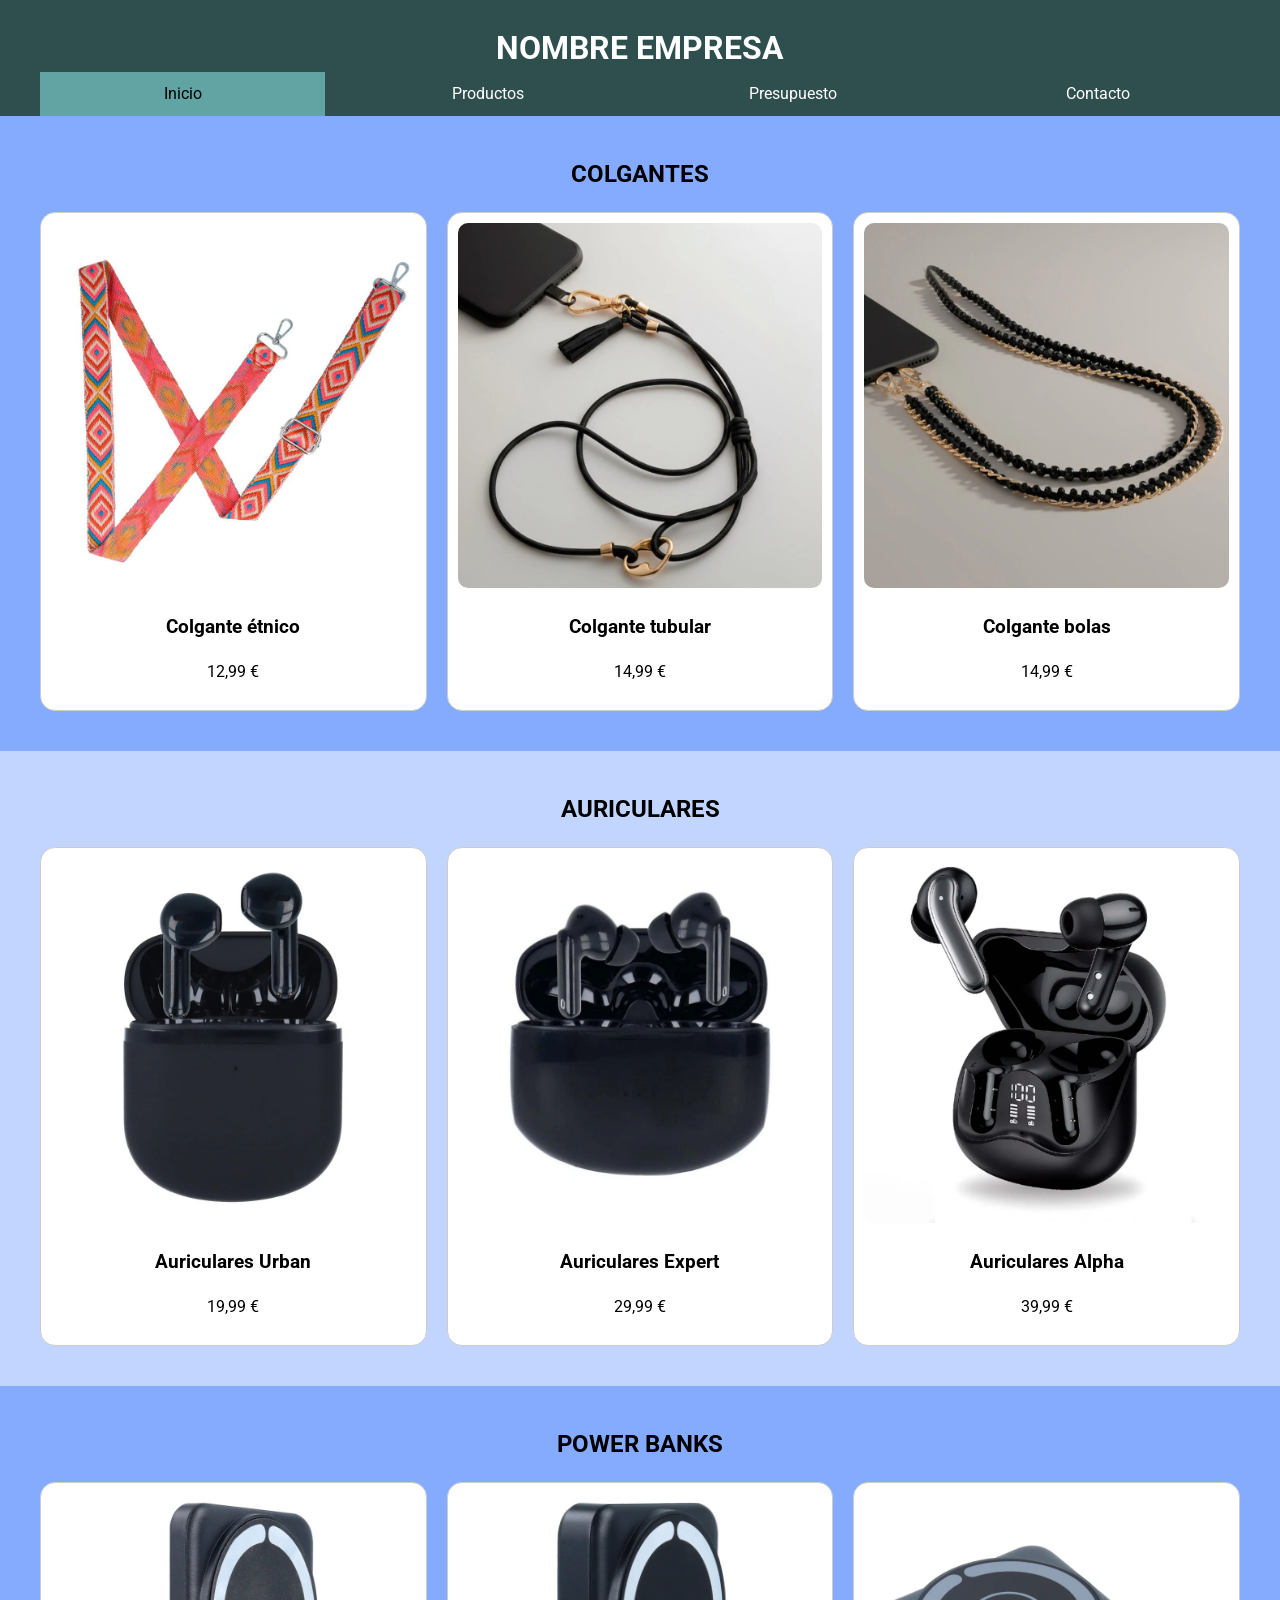
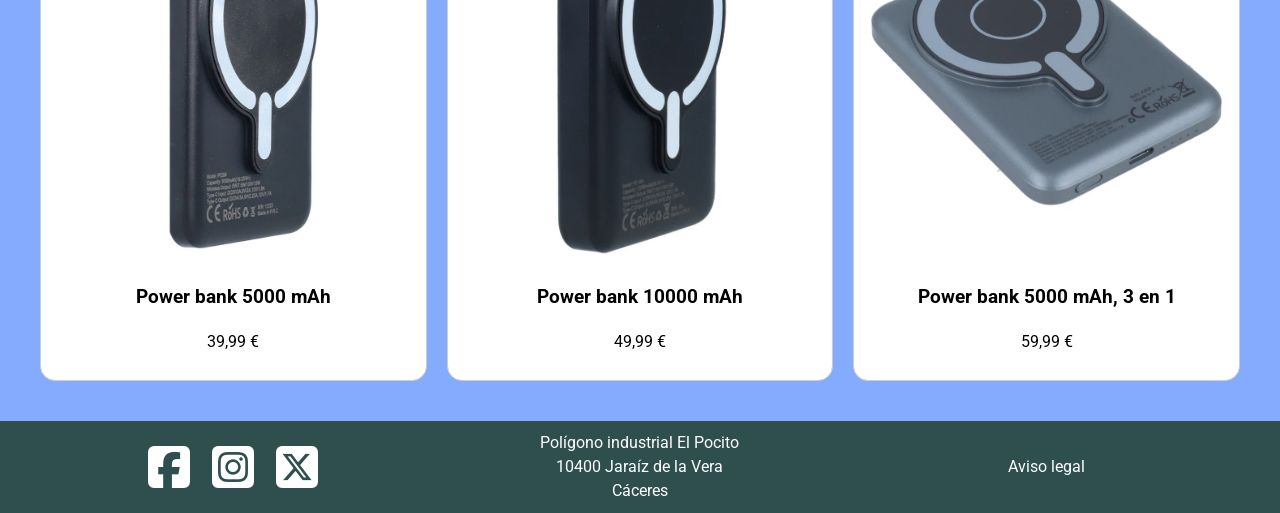
==== index.html @ 1bc25fe2 "subida del trabajo" ====
<!DOCTYPE html>
<html lang="es">
<head>
    <!-- META ETIQUETAS -->
    <meta charset="UTF-8">
    <meta name="viewport" content="width=device-width, initial-scale=1.0">
    <meta name="description" content="Tienda online de accesorios para móviles. Descubre nuestra amplia gama de productos de calidad, desde colgantes hasta auriculares inalámbricos y power banks. Compra ahora y prepárate para tu próximo viaje con nuestros accesorios imprescindibles.">
    <meta name="keywords" content="móviles, accesorios, colgantes, auriculares, power banks, relojes, cargadores, altavoces, tienda online, viaje">
    <!-- TIPOGRAFÍAS -->
    <link rel="preconnect" href="https://fonts.googleapis.com">
    <link rel="preconnect" href="https://fonts.gstatic.com" crossorigin>
    <link href="https://fonts.googleapis.com/css2?family=Roboto:ital,wght@0,100..900;1,100..900&display=swap" rel="stylesheet">
    <!-- ICONOS -->
    <link rel="stylesheet" href="assets/fontawesome/css/fontawesome.css">
    <link rel="stylesheet" href="assets/fontawesome/css/brands.css">
    <!-- ESTILOS -->
    <link rel="stylesheet" href="css/styles.css">
    <!-- TÍTULO -->
    <title>Inicio</title>
</head>
<body class="inicio">
    <!-- CABECERA -->
    <header>
        <div class="container">
            <img src="" alt="" title="" class="logo">
            <h1>NOMBRE EMPRESA</h1>
        </div>
    </header>
    <!-- MENÚ DE NAVEGACIÓN -->
    <nav>
        <div class="container">
            <span class="active"><a href="index.html">Inicio</a></span>
            <span><a href="views/productos.html">Productos</a></span>
            <span><a href="views/presupuesto.html">Presupuesto</a></span>
            <span><a href="views/contacto.html">Contacto</a></span>
        </div>
    </nav>
    <!-- CONTENIDO PRINCIPAL, DIVIDIDO EN SECCIONES -->
    <section>
        <div class="container">
            <h2>COLGANTES</h2>
            <div class="productos">
                <article>
                    <img src="img/colgante_1.jpg" alt="Colgante multicolor de tela ancha" title="Colgante multicolor de tela ancha">
                    <h3>Colgante étnico</h3>
                    <p class="precio">12,99 €</p>
                </article>
                <article>
                    <img src="img/colgante_2.jpg" alt="Colgante negro de cuero con toques dorados metálicos en los extremos" title="Colgante negro de cuero con toques dorados metálicos en los extremos">
                    <h3>Colgante tubular</h3>
                    <p class="precio">14,99 €</p>
                </article>
                <article>
                    <img src="img/colgante_3.jpg" alt="Colgante negro y dorado de bolas metálicas" title="Colgante negro y dorado de bolas metálicas">
                    <h3>Colgante bolas</h3>
                    <p class="precio">14,99 €</p>
                </article>
            </div>
        </div>
    </section>
    <section>
        <div class="container">
            <h2>AURICULARES</h2>
            <div class="productos">
                <article>
                    <img src="img/auricular_1.jpg" alt="Auriculares inalámbricos Urban, de color negro" title="Auriculares inalámbricos Urban, de color negro">
                    <h3>Auriculares Urban</h3>
                    <p class="precio">19,99 €</p>
                </article>
                <article>
                    <img src="img/auricular_2.jpg" alt="Auriculares inalámbricos Expert, de color negro" title="Auriculares inalámbricos Expert, de color negro">
                    <h3>Auriculares Expert</h3>
                    <p class="precio">29,99 €</p>
                </article>
                <article>
                    <img src="img/auricular_3.jpg" alt="Auriculares inalámbricos Alpha, de color negro" title="Auriculares inalámbricos Alpha, de color negro">
                    <h3>Auriculares Alpha</h3>
                    <p class="precio">39,99 €</p>
                </article>
            </div>
        </div>
    </section>
    <section>
        <div class="container">
            <h2>POWER BANKS</h2>
            <div class="productos">
                <article>
                    <img src="img/power_bank_1.jpg" alt="Power bank de 5000 mAh, de color negro" title="Power bank de 5000 mAh, de color negro">
                    <h3>Power bank 5000 mAh</h3>
                    <p class="precio">39,99 €</p>
                </article>
                <article>
                    <img src="img/power_bank_2.jpg" alt="Power bank de 10000 mAh, de color negro" title="Power bank de 10000 mAh, de color negro">
                    <h3>Power bank 10000 mAh</h3>
                    <p class="precio">49,99 €</p>
                </article>
                <article>
                    <img src="img/power_bank_3.jpg" alt="Power bank de 5000 mAh, 3 en 1, de color negro" title="Power bank de 5000 mAh, 3 en 1, de color negro">
                    <h3>Power bank 5000 mAh, 3 en 1</h3>
                    <p class="precio">59,99 €</p>
                </article>
            </div>
        </div>
    </section>
    <!-- PIE DE PÁGINA -->
    <footer>
        <div class="container">
            <span class="rrss">
                <a href="https://www.facebook.com/" target="_blank"><i class="fa-brands fa-square-facebook fa-3x"></i></a>
                <a href="https://www.instagram.com/" target="_blank"><i class="fa-brands fa-square-instagram fa-3x"></i></a>
                <a href="https://x.com/" target="_blank"><i class="fa-brands fa-square-x-twitter fa-3x"></i></a>
            </span>
            <span class="direccion">Polígono industrial El Pocito<br>10400 Jaraíz de la Vera<br>Cáceres</span>
            <span class="avisoLegal"><a href="#" title="Aviso legal del sitio web">Aviso legal</a></span>
        </div>
    </footer>
</body>
</html>
---- assets/fontawesome/css/brands.css ----
/*!
 * Font Awesome Free 7.2.0 by @fontawesome - https://fontawesome.com
 * License - https://fontawesome.com/license/free (Icons: CC BY 4.0, Fonts: SIL OFL 1.1, Code: MIT License)
 * Copyright 2026 Fonticons, Inc.
 */
:root, :host {
  --fa-family-brands: 'Font Awesome 7 Brands';
  --fa-font-brands: normal 400 1em/1 var(--fa-family-brands);
}

@font-face {
  font-family: "Font Awesome 7 Brands";
  font-style: normal;
  font-weight: 400;
  font-display: block;
  src: url("../webfonts/fa-brands-400.woff2");
}
.fab,
.fa-brands,
.fa-classic.fa-brands {
  --fa-family: var(--fa-family-brands);
  --fa-style: 400;
}

.fa-firefox-browser {
  --fa: "\e007";
}

.fa-ideal {
  --fa: "\e013";
}

.fa-microblog {
  --fa: "\e01a";
}

.fa-square-pied-piper {
  --fa: "\e01e";
}

.fa-pied-piper-square {
  --fa: "\e01e";
}

.fa-unity {
  --fa: "\e049";
}

.fa-dailymotion {
  --fa: "\e052";
}

.fa-square-instagram {
  --fa: "\e055";
}

.fa-instagram-square {
  --fa: "\e055";
}

.fa-mixer {
  --fa: "\e056";
}

.fa-shopify {
  --fa: "\e057";
}

.fa-deezer {
  --fa: "\e077";
}

.fa-edge-legacy {
  --fa: "\e078";
}

.fa-google-pay {
  --fa: "\e079";
}

.fa-rust {
  --fa: "\e07a";
}

.fa-tiktok {
  --fa: "\e07b";
}

.fa-unsplash {
  --fa: "\e07c";
}

.fa-cloudflare {
  --fa: "\e07d";
}

.fa-guilded {
  --fa: "\e07e";
}

.fa-hive {
  --fa: "\e07f";
}

.fa-42-group {
  --fa: "\e080";
}

.fa-innosoft {
  --fa: "\e080";
}

.fa-instalod {
  --fa: "\e081";
}

.fa-octopus-deploy {
  --fa: "\e082";
}

.fa-perbyte {
  --fa: "\e083";
}

.fa-uncharted {
  --fa: "\e084";
}

.fa-watchman-monitoring {
  --fa: "\e087";
}

.fa-wodu {
  --fa: "\e088";
}

.fa-wirsindhandwerk {
  --fa: "\e2d0";
}

.fa-wsh {
  --fa: "\e2d0";
}

.fa-bots {
  --fa: "\e340";
}

.fa-cmplid {
  --fa: "\e360";
}

.fa-bilibili {
  --fa: "\e3d9";
}

.fa-golang {
  --fa: "\e40f";
}

.fa-pix {
  --fa: "\e43a";
}

.fa-sitrox {
  --fa: "\e44a";
}

.fa-hashnode {
  --fa: "\e499";
}

.fa-meta {
  --fa: "\e49b";
}

.fa-padlet {
  --fa: "\e4a0";
}

.fa-nfc-directional {
  --fa: "\e530";
}

.fa-nfc-symbol {
  --fa: "\e531";
}

.fa-screenpal {
  --fa: "\e570";
}

.fa-space-awesome {
  --fa: "\e5ac";
}

.fa-square-font-awesome {
  --fa: "\e5ad";
}

.fa-square-gitlab {
  --fa: "\e5ae";
}

.fa-gitlab-square {
  --fa: "\e5ae";
}

.fa-odysee {
  --fa: "\e5c6";
}

.fa-stubber {
  --fa: "\e5c7";
}

.fa-debian {
  --fa: "\e60b";
}

.fa-shoelace {
  --fa: "\e60c";
}

.fa-threads {
  --fa: "\e618";
}

.fa-square-threads {
  --fa: "\e619";
}

.fa-square-x-twitter {
  --fa: "\e61a";
}

.fa-x-twitter {
  --fa: "\e61b";
}

.fa-opensuse {
  --fa: "\e62b";
}

.fa-letterboxd {
  --fa: "\e62d";
}

.fa-square-letterboxd {
  --fa: "\e62e";
}

.fa-mintbit {
  --fa: "\e62f";
}

.fa-google-scholar {
  --fa: "\e63b";
}

.fa-brave {
  --fa: "\e63c";
}

.fa-brave-reverse {
  --fa: "\e63d";
}

.fa-pixiv {
  --fa: "\e640";
}

.fa-upwork {
  --fa: "\e641";
}

.fa-webflow {
  --fa: "\e65c";
}

.fa-signal-messenger {
  --fa: "\e663";
}

.fa-bluesky {
  --fa: "\e671";
}

.fa-jxl {
  --fa: "\e67b";
}

.fa-square-upwork {
  --fa: "\e67c";
}

.fa-web-awesome {
  --fa: "\e682";
}

.fa-square-web-awesome {
  --fa: "\e683";
}

.fa-square-web-awesome-stroke {
  --fa: "\e684";
}

.fa-dart-lang {
  --fa: "\e693";
}

.fa-flutter {
  --fa: "\e694";
}

.fa-files-pinwheel {
  --fa: "\e69f";
}

.fa-css {
  --fa: "\e6a2";
}

.fa-square-bluesky {
  --fa: "\e6a3";
}

.fa-openai {
  --fa: "\e7cf";
}

.fa-square-linkedin {
  --fa: "\e7d0";
}

.fa-cash-app {
  --fa: "\e7d4";
}

.fa-disqus {
  --fa: "\e7d5";
}

.fa-eleventy {
  --fa: "\e7d6";
}

.fa-11ty {
  --fa: "\e7d6";
}

.fa-kakao-talk {
  --fa: "\e7d7";
}

.fa-linktree {
  --fa: "\e7d8";
}

.fa-notion {
  --fa: "\e7d9";
}

.fa-pandora {
  --fa: "\e7da";
}

.fa-pixelfed {
  --fa: "\e7db";
}

.fa-tidal {
  --fa: "\e7dc";
}

.fa-vsco {
  --fa: "\e7dd";
}

.fa-w3c {
  --fa: "\e7de";
}

.fa-lumon {
  --fa: "\e7e2";
}

.fa-lumon-drop {
  --fa: "\e7e3";
}

.fa-square-figma {
  --fa: "\e7e4";
}

.fa-tex {
  --fa: "\e7ff";
}

.fa-duolingo {
  --fa: "\e812";
}

.fa-supportnow {
  --fa: "\e833";
}

.fa-tor-browser {
  --fa: "\e838";
}

.fa-typescript {
  --fa: "\e840";
}

.fa-square-deskpro {
  --fa: "\e844";
}

.fa-circle-zulip {
  --fa: "\e851";
}

.fa-julia {
  --fa: "\e852";
}

.fa-zulip {
  --fa: "\e853";
}

.fa-unison {
  --fa: "\e854";
}

.fa-board-game-geek {
  --fa: "\e855";
}

.fa-bgg {
  --fa: "\e855";
}

.fa-ko-fi {
  --fa: "\e856";
}

.fa-kubernetes {
  --fa: "\e857";
}

.fa-postgresql {
  --fa: "\e858";
}

.fa-scaleway {
  --fa: "\e859";
}

.fa-venmo {
  --fa: "\e85a";
}

.fa-venmo-v {
  --fa: "\e85b";
}

.fa-unreal-engine {
  --fa: "\e85c";
}

.fa-globaleaks {
  --fa: "\e85d";
}

.fa-solana {
  --fa: "\e85e";
}

.fa-threema {
  --fa: "\e85f";
}

.fa-forgejo {
  --fa: "\e860";
}

.fa-claude {
  --fa: "\e861";
}

.fa-gitee {
  --fa: "\e863";
}

.fa-xmpp {
  --fa: "\e864";
}

.fa-fediverse {
  --fa: "\e865";
}

.fa-tailwind-css {
  --fa: "\e866";
}

.fa-arch-linux {
  --fa: "\e867";
}

.fa-svelte {
  --fa: "\e868";
}

.fa-hugging-face {
  --fa: "\e869";
}

.fa-leetcode {
  --fa: "\e86a";
}

.fa-openstreetmap {
  --fa: "\e86b";
}

.fa-ultralytics {
  --fa: "\e86d";
}

.fa-ultralytics-hub {
  --fa: "\e86e";
}

.fa-ultralytics-yolo {
  --fa: "\e86f";
}

.fa-obsidian {
  --fa: "\e879";
}

.fa-zoom {
  --fa: "\e87b";
}

.fa-vim {
  --fa: "\e88a";
}

.fa-symfonycasts {
  --fa: "\e8ab";
}

.fa-square-twitter {
  --fa: "\f081";
}

.fa-twitter-square {
  --fa: "\f081";
}

.fa-square-facebook {
  --fa: "\f082";
}

.fa-facebook-square {
  --fa: "\f082";
}

.fa-linkedin {
  --fa: "\f08c";
}

.fa-square-github {
  --fa: "\f092";
}

.fa-github-square {
  --fa: "\f092";
}

.fa-twitter {
  --fa: "\f099";
}

.fa-facebook {
  --fa: "\f09a";
}

.fa-github {
  --fa: "\f09b";
}

.fa-pinterest {
  --fa: "\f0d2";
}

.fa-square-pinterest {
  --fa: "\f0d3";
}

.fa-pinterest-square {
  --fa: "\f0d3";
}

.fa-square-google-plus {
  --fa: "\f0d4";
}

.fa-google-plus-square {
  --fa: "\f0d4";
}

.fa-google-plus-g {
  --fa: "\f0d5";
}

.fa-linkedin-in {
  --fa: "\f0e1";
}

.fa-github-alt {
  --fa: "\f113";
}

.fa-maxcdn {
  --fa: "\f136";
}

.fa-html5 {
  --fa: "\f13b";
}

.fa-css3 {
  --fa: "\f13c";
}

.fa-btc {
  --fa: "\f15a";
}

.fa-youtube {
  --fa: "\f167";
}

.fa-xing {
  --fa: "\f168";
}

.fa-square-xing {
  --fa: "\f169";
}

.fa-xing-square {
  --fa: "\f169";
}

.fa-dropbox {
  --fa: "\f16b";
}

.fa-stack-overflow {
  --fa: "\f16c";
}

.fa-instagram {
  --fa: "\f16d";
}

.fa-flickr {
  --fa: "\f16e";
}

.fa-adn {
  --fa: "\f170";
}

.fa-bitbucket {
  --fa: "\f171";
}

.fa-tumblr {
  --fa: "\f173";
}

.fa-square-tumblr {
  --fa: "\f174";
}

.fa-tumblr-square {
  --fa: "\f174";
}

.fa-apple {
  --fa: "\f179";
}

.fa-windows {
  --fa: "\f17a";
}

.fa-android {
  --fa: "\f17b";
}

.fa-linux {
  --fa: "\f17c";
}

.fa-dribbble {
  --fa: "\f17d";
}

.fa-skype {
  --fa: "\f17e";
}

.fa-foursquare {
  --fa: "\f180";
}

.fa-trello {
  --fa: "\f181";
}

.fa-gratipay {
  --fa: "\f184";
}

.fa-vk {
  --fa: "\f189";
}

.fa-weibo {
  --fa: "\f18a";
}

.fa-renren {
  --fa: "\f18b";
}

.fa-pagelines {
  --fa: "\f18c";
}

.fa-stack-exchange {
  --fa: "\f18d";
}

.fa-square-vimeo {
  --fa: "\f194";
}

.fa-vimeo-square {
  --fa: "\f194";
}

.fa-slack {
  --fa: "\f198";
}

.fa-slack-hash {
  --fa: "\f198";
}

.fa-wordpress {
  --fa: "\f19a";
}

.fa-openid {
  --fa: "\f19b";
}

.fa-yahoo {
  --fa: "\f19e";
}

.fa-google {
  --fa: "\f1a0";
}

.fa-reddit {
  --fa: "\f1a1";
}

.fa-square-reddit {
  --fa: "\f1a2";
}

.fa-reddit-square {
  --fa: "\f1a2";
}

.fa-stumbleupon-circle {
  --fa: "\f1a3";
}

.fa-stumbleupon {
  --fa: "\f1a4";
}

.fa-delicious {
  --fa: "\f1a5";
}

.fa-digg {
  --fa: "\f1a6";
}

.fa-pied-piper-pp {
  --fa: "\f1a7";
}

.fa-pied-piper-alt {
  --fa: "\f1a8";
}

.fa-drupal {
  --fa: "\f1a9";
}

.fa-joomla {
  --fa: "\f1aa";
}

.fa-behance {
  --fa: "\f1b4";
}

.fa-square-behance {
  --fa: "\f1b5";
}

.fa-behance-square {
  --fa: "\f1b5";
}

.fa-steam {
  --fa: "\f1b6";
}

.fa-square-steam {
  --fa: "\f1b7";
}

.fa-steam-square {
  --fa: "\f1b7";
}

.fa-spotify {
  --fa: "\f1bc";
}

.fa-deviantart {
  --fa: "\f1bd";
}

.fa-soundcloud {
  --fa: "\f1be";
}

.fa-vine {
  --fa: "\f1ca";
}

.fa-codepen {
  --fa: "\f1cb";
}

.fa-jsfiddle {
  --fa: "\f1cc";
}

.fa-rebel {
  --fa: "\f1d0";
}

.fa-empire {
  --fa: "\f1d1";
}

.fa-square-git {
  --fa: "\f1d2";
}

.fa-git-square {
  --fa: "\f1d2";
}

.fa-git {
  --fa: "\f1d3";
}

.fa-hacker-news {
  --fa: "\f1d4";
}

.fa-tencent-weibo {
  --fa: "\f1d5";
}

.fa-qq {
  --fa: "\f1d6";
}

.fa-weixin {
  --fa: "\f1d7";
}

.fa-slideshare {
  --fa: "\f1e7";
}

.fa-twitch {
  --fa: "\f1e8";
}

.fa-yelp {
  --fa: "\f1e9";
}

.fa-paypal {
  --fa: "\f1ed";
}

.fa-google-wallet {
  --fa: "\f1ee";
}

.fa-cc-visa {
  --fa: "\f1f0";
}

.fa-cc-mastercard {
  --fa: "\f1f1";
}

.fa-cc-discover {
  --fa: "\f1f2";
}

.fa-cc-amex {
  --fa: "\f1f3";
}

.fa-cc-paypal {
  --fa: "\f1f4";
}

.fa-cc-stripe {
  --fa: "\f1f5";
}

.fa-lastfm {
  --fa: "\f202";
}

.fa-square-lastfm {
  --fa: "\f203";
}

.fa-lastfm-square {
  --fa: "\f203";
}

.fa-ioxhost {
  --fa: "\f208";
}

.fa-angellist {
  --fa: "\f209";
}

.fa-buysellads {
  --fa: "\f20d";
}

.fa-connectdevelop {
  --fa: "\f20e";
}

.fa-dashcube {
  --fa: "\f210";
}

.fa-forumbee {
  --fa: "\f211";
}

.fa-leanpub {
  --fa: "\f212";
}

.fa-sellsy {
  --fa: "\f213";
}

.fa-shirtsinbulk {
  --fa: "\f214";
}

.fa-simplybuilt {
  --fa: "\f215";
}

.fa-skyatlas {
  --fa: "\f216";
}

.fa-pinterest-p {
  --fa: "\f231";
}

.fa-whatsapp {
  --fa: "\f232";
}

.fa-viacoin {
  --fa: "\f237";
}

.fa-medium {
  --fa: "\f23a";
}

.fa-medium-m {
  --fa: "\f23a";
}

.fa-y-combinator {
  --fa: "\f23b";
}

.fa-optin-monster {
  --fa: "\f23c";
}

.fa-opencart {
  --fa: "\f23d";
}

.fa-expeditedssl {
  --fa: "\f23e";
}

.fa-cc-jcb {
  --fa: "\f24b";
}

.fa-cc-diners-club {
  --fa: "\f24c";
}

.fa-creative-commons {
  --fa: "\f25e";
}

.fa-gg {
  --fa: "\f260";
}

.fa-gg-circle {
  --fa: "\f261";
}

.fa-odnoklassniki {
  --fa: "\f263";
}

.fa-square-odnoklassniki {
  --fa: "\f264";
}

.fa-odnoklassniki-square {
  --fa: "\f264";
}

.fa-get-pocket {
  --fa: "\f265";
}

.fa-wikipedia-w {
  --fa: "\f266";
}

.fa-safari {
  --fa: "\f267";
}

.fa-chrome {
  --fa: "\f268";
}

.fa-firefox {
  --fa: "\f269";
}

.fa-opera {
  --fa: "\f26a";
}

.fa-internet-explorer {
  --fa: "\f26b";
}

.fa-contao {
  --fa: "\f26d";
}

.fa-500px {
  --fa: "\f26e";
}

.fa-amazon {
  --fa: "\f270";
}

.fa-houzz {
  --fa: "\f27c";
}

.fa-vimeo-v {
  --fa: "\f27d";
}

.fa-black-tie {
  --fa: "\f27e";
}

.fa-fonticons {
  --fa: "\f280";
}

.fa-reddit-alien {
  --fa: "\f281";
}

.fa-edge {
  --fa: "\f282";
}

.fa-codiepie {
  --fa: "\f284";
}

.fa-modx {
  --fa: "\f285";
}

.fa-fort-awesome {
  --fa: "\f286";
}

.fa-usb {
  --fa: "\f287";
}

.fa-product-hunt {
  --fa: "\f288";
}

.fa-mixcloud {
  --fa: "\f289";
}

.fa-scribd {
  --fa: "\f28a";
}

.fa-bluetooth {
  --fa: "\f293";
}

.fa-bluetooth-b {
  --fa: "\f294";
}

.fa-gitlab {
  --fa: "\f296";
}

.fa-wpbeginner {
  --fa: "\f297";
}

.fa-wpforms {
  --fa: "\f298";
}

.fa-envira {
  --fa: "\f299";
}

.fa-glide {
  --fa: "\f2a5";
}

.fa-glide-g {
  --fa: "\f2a6";
}

.fa-viadeo {
  --fa: "\f2a9";
}

.fa-square-viadeo {
  --fa: "\f2aa";
}

.fa-viadeo-square {
  --fa: "\f2aa";
}

.fa-snapchat {
  --fa: "\f2ab";
}

.fa-snapchat-ghost {
  --fa: "\f2ab";
}

.fa-square-snapchat {
  --fa: "\f2ad";
}

.fa-snapchat-square {
  --fa: "\f2ad";
}

.fa-pied-piper {
  --fa: "\f2ae";
}

.fa-first-order {
  --fa: "\f2b0";
}

.fa-yoast {
  --fa: "\f2b1";
}

.fa-themeisle {
  --fa: "\f2b2";
}

.fa-google-plus {
  --fa: "\f2b3";
}

.fa-font-awesome {
  --fa: "\f2b4";
}

.fa-font-awesome-flag {
  --fa: "\f2b4";
}

.fa-font-awesome-logo-full {
  --fa: "\f2b4";
}

.fa-linode {
  --fa: "\f2b8";
}

.fa-quora {
  --fa: "\f2c4";
}

.fa-free-code-camp {
  --fa: "\f2c5";
}

.fa-telegram {
  --fa: "\f2c6";
}

.fa-telegram-plane {
  --fa: "\f2c6";
}

.fa-bandcamp {
  --fa: "\f2d5";
}

.fa-grav {
  --fa: "\f2d6";
}

.fa-etsy {
  --fa: "\f2d7";
}

.fa-imdb {
  --fa: "\f2d8";
}

.fa-ravelry {
  --fa: "\f2d9";
}

.fa-sellcast {
  --fa: "\f2da";
}

.fa-superpowers {
  --fa: "\f2dd";
}

.fa-wpexplorer {
  --fa: "\f2de";
}

.fa-meetup {
  --fa: "\f2e0";
}

.fa-square-font-awesome-stroke {
  --fa: "\f35c";
}

.fa-font-awesome-alt {
  --fa: "\f35c";
}

.fa-accessible-icon {
  --fa: "\f368";
}

.fa-accusoft {
  --fa: "\f369";
}

.fa-adversal {
  --fa: "\f36a";
}

.fa-affiliatetheme {
  --fa: "\f36b";
}

.fa-algolia {
  --fa: "\f36c";
}

.fa-amilia {
  --fa: "\f36d";
}

.fa-angrycreative {
  --fa: "\f36e";
}

.fa-app-store {
  --fa: "\f36f";
}

.fa-app-store-ios {
  --fa: "\f370";
}

.fa-apper {
  --fa: "\f371";
}

.fa-asymmetrik {
  --fa: "\f372";
}

.fa-audible {
  --fa: "\f373";
}

.fa-avianex {
  --fa: "\f374";
}

.fa-aws {
  --fa: "\f375";
}

.fa-bimobject {
  --fa: "\f378";
}

.fa-bitcoin {
  --fa: "\f379";
}

.fa-bity {
  --fa: "\f37a";
}

.fa-blackberry {
  --fa: "\f37b";
}

.fa-blogger {
  --fa: "\f37c";
}

.fa-blogger-b {
  --fa: "\f37d";
}

.fa-buromobelexperte {
  --fa: "\f37f";
}

.fa-centercode {
  --fa: "\f380";
}

.fa-cloudscale {
  --fa: "\f383";
}

.fa-cloudsmith {
  --fa: "\f384";
}

.fa-cloudversify {
  --fa: "\f385";
}

.fa-cpanel {
  --fa: "\f388";
}

.fa-css3-alt {
  --fa: "\f38b";
}

.fa-cuttlefish {
  --fa: "\f38c";
}

.fa-d-and-d {
  --fa: "\f38d";
}

.fa-deploydog {
  --fa: "\f38e";
}

.fa-deskpro {
  --fa: "\f38f";
}

.fa-digital-ocean {
  --fa: "\f391";
}

.fa-discord {
  --fa: "\f392";
}

.fa-discourse {
  --fa: "\f393";
}

.fa-dochub {
  --fa: "\f394";
}

.fa-docker {
  --fa: "\f395";
}

.fa-draft2digital {
  --fa: "\f396";
}

.fa-square-dribbble {
  --fa: "\f397";
}

.fa-dribbble-square {
  --fa: "\f397";
}

.fa-dyalog {
  --fa: "\f399";
}

.fa-earlybirds {
  --fa: "\f39a";
}

.fa-erlang {
  --fa: "\f39d";
}

.fa-facebook-f {
  --fa: "\f39e";
}

.fa-facebook-messenger {
  --fa: "\f39f";
}

.fa-firstdraft {
  --fa: "\f3a1";
}

.fa-fonticons-fi {
  --fa: "\f3a2";
}

.fa-fort-awesome-alt {
  --fa: "\f3a3";
}

.fa-freebsd {
  --fa: "\f3a4";
}

.fa-gitkraken {
  --fa: "\f3a6";
}

.fa-gofore {
  --fa: "\f3a7";
}

.fa-goodreads {
  --fa: "\f3a8";
}

.fa-goodreads-g {
  --fa: "\f3a9";
}

.fa-google-drive {
  --fa: "\f3aa";
}

.fa-google-play {
  --fa: "\f3ab";
}

.fa-gripfire {
  --fa: "\f3ac";
}

.fa-grunt {
  --fa: "\f3ad";
}

.fa-gulp {
  --fa: "\f3ae";
}

.fa-square-hacker-news {
  --fa: "\f3af";
}

.fa-hacker-news-square {
  --fa: "\f3af";
}

.fa-hire-a-helper {
  --fa: "\f3b0";
}

.fa-hotjar {
  --fa: "\f3b1";
}

.fa-hubspot {
  --fa: "\f3b2";
}

.fa-itunes {
  --fa: "\f3b4";
}

.fa-itunes-note {
  --fa: "\f3b5";
}

.fa-jenkins {
  --fa: "\f3b6";
}

.fa-joget {
  --fa: "\f3b7";
}

.fa-js {
  --fa: "\f3b8";
}

.fa-square-js {
  --fa: "\f3b9";
}

.fa-js-square {
  --fa: "\f3b9";
}

.fa-keycdn {
  --fa: "\f3ba";
}

.fa-kickstarter {
  --fa: "\f3bb";
}

.fa-square-kickstarter {
  --fa: "\f3bb";
}

.fa-kickstarter-k {
  --fa: "\f3bc";
}

.fa-laravel {
  --fa: "\f3bd";
}

.fa-line {
  --fa: "\f3c0";
}

.fa-lyft {
  --fa: "\f3c3";
}

.fa-magento {
  --fa: "\f3c4";
}

.fa-medapps {
  --fa: "\f3c6";
}

.fa-medrt {
  --fa: "\f3c8";
}

.fa-microsoft {
  --fa: "\f3ca";
}

.fa-mix {
  --fa: "\f3cb";
}

.fa-mizuni {
  --fa: "\f3cc";
}

.fa-monero {
  --fa: "\f3d0";
}

.fa-napster {
  --fa: "\f3d2";
}

.fa-node-js {
  --fa: "\f3d3";
}

.fa-npm {
  --fa: "\f3d4";
}

.fa-ns8 {
  --fa: "\f3d5";
}

.fa-nutritionix {
  --fa: "\f3d6";
}

.fa-page4 {
  --fa: "\f3d7";
}

.fa-palfed {
  --fa: "\f3d8";
}

.fa-patreon {
  --fa: "\f3d9";
}

.fa-periscope {
  --fa: "\f3da";
}

.fa-phabricator {
  --fa: "\f3db";
}

.fa-phoenix-framework {
  --fa: "\f3dc";
}

.fa-playstation {
  --fa: "\f3df";
}

.fa-pushed {
  --fa: "\f3e1";
}

.fa-python {
  --fa: "\f3e2";
}

.fa-red-river {
  --fa: "\f3e3";
}

.fa-wpressr {
  --fa: "\f3e4";
}

.fa-rendact {
  --fa: "\f3e4";
}

.fa-replyd {
  --fa: "\f3e6";
}

.fa-resolving {
  --fa: "\f3e7";
}

.fa-rocketchat {
  --fa: "\f3e8";
}

.fa-rockrms {
  --fa: "\f3e9";
}

.fa-schlix {
  --fa: "\f3ea";
}

.fa-searchengin {
  --fa: "\f3eb";
}

.fa-servicestack {
  --fa: "\f3ec";
}

.fa-sistrix {
  --fa: "\f3ee";
}

.fa-speakap {
  --fa: "\f3f3";
}

.fa-staylinked {
  --fa: "\f3f5";
}

.fa-steam-symbol {
  --fa: "\f3f6";
}

.fa-sticker-mule {
  --fa: "\f3f7";
}

.fa-studiovinari {
  --fa: "\f3f8";
}

.fa-supple {
  --fa: "\f3f9";
}

.fa-uber {
  --fa: "\f402";
}

.fa-uikit {
  --fa: "\f403";
}

.fa-uniregistry {
  --fa: "\f404";
}

.fa-untappd {
  --fa: "\f405";
}

.fa-ussunnah {
  --fa: "\f407";
}

.fa-vaadin {
  --fa: "\f408";
}

.fa-viber {
  --fa: "\f409";
}

.fa-vimeo {
  --fa: "\f40a";
}

.fa-vnv {
  --fa: "\f40b";
}

.fa-square-whatsapp {
  --fa: "\f40c";
}

.fa-whatsapp-square {
  --fa: "\f40c";
}

.fa-whmcs {
  --fa: "\f40d";
}

.fa-wordpress-simple {
  --fa: "\f411";
}

.fa-xbox {
  --fa: "\f412";
}

.fa-yandex {
  --fa: "\f413";
}

.fa-yandex-international {
  --fa: "\f414";
}

.fa-apple-pay {
  --fa: "\f415";
}

.fa-cc-apple-pay {
  --fa: "\f416";
}

.fa-fly {
  --fa: "\f417";
}

.fa-node {
  --fa: "\f419";
}

.fa-osi {
  --fa: "\f41a";
}

.fa-react {
  --fa: "\f41b";
}

.fa-autoprefixer {
  --fa: "\f41c";
}

.fa-less {
  --fa: "\f41d";
}

.fa-sass {
  --fa: "\f41e";
}

.fa-vuejs {
  --fa: "\f41f";
}

.fa-angular {
  --fa: "\f420";
}

.fa-aviato {
  --fa: "\f421";
}

.fa-ember {
  --fa: "\f423";
}

.fa-gitter {
  --fa: "\f426";
}

.fa-hooli {
  --fa: "\f427";
}

.fa-strava {
  --fa: "\f428";
}

.fa-stripe {
  --fa: "\f429";
}

.fa-stripe-s {
  --fa: "\f42a";
}

.fa-typo3 {
  --fa: "\f42b";
}

.fa-amazon-pay {
  --fa: "\f42c";
}

.fa-cc-amazon-pay {
  --fa: "\f42d";
}

.fa-ethereum {
  --fa: "\f42e";
}

.fa-korvue {
  --fa: "\f42f";
}

.fa-elementor {
  --fa: "\f430";
}

.fa-square-youtube {
  --fa: "\f431";
}

.fa-youtube-square {
  --fa: "\f431";
}

.fa-flipboard {
  --fa: "\f44d";
}

.fa-hips {
  --fa: "\f452";
}

.fa-php {
  --fa: "\f457";
}

.fa-quinscape {
  --fa: "\f459";
}

.fa-readme {
  --fa: "\f4d5";
}

.fa-java {
  --fa: "\f4e4";
}

.fa-pied-piper-hat {
  --fa: "\f4e5";
}

.fa-creative-commons-by {
  --fa: "\f4e7";
}

.fa-creative-commons-nc {
  --fa: "\f4e8";
}

.fa-creative-commons-nc-eu {
  --fa: "\f4e9";
}

.fa-creative-commons-nc-jp {
  --fa: "\f4ea";
}

.fa-creative-commons-nd {
  --fa: "\f4eb";
}

.fa-creative-commons-pd {
  --fa: "\f4ec";
}

.fa-creative-commons-pd-alt {
  --fa: "\f4ed";
}

.fa-creative-commons-remix {
  --fa: "\f4ee";
}

.fa-creative-commons-sa {
  --fa: "\f4ef";
}

.fa-creative-commons-sampling {
  --fa: "\f4f0";
}

.fa-creative-commons-sampling-plus {
  --fa: "\f4f1";
}

.fa-creative-commons-share {
  --fa: "\f4f2";
}

.fa-creative-commons-zero {
  --fa: "\f4f3";
}

.fa-ebay {
  --fa: "\f4f4";
}

.fa-keybase {
  --fa: "\f4f5";
}

.fa-mastodon {
  --fa: "\f4f6";
}

.fa-r-project {
  --fa: "\f4f7";
}

.fa-researchgate {
  --fa: "\f4f8";
}

.fa-teamspeak {
  --fa: "\f4f9";
}

.fa-first-order-alt {
  --fa: "\f50a";
}

.fa-fulcrum {
  --fa: "\f50b";
}

.fa-galactic-republic {
  --fa: "\f50c";
}

.fa-galactic-senate {
  --fa: "\f50d";
}

.fa-jedi-order {
  --fa: "\f50e";
}

.fa-mandalorian {
  --fa: "\f50f";
}

.fa-old-republic {
  --fa: "\f510";
}

.fa-phoenix-squadron {
  --fa: "\f511";
}

.fa-sith {
  --fa: "\f512";
}

.fa-trade-federation {
  --fa: "\f513";
}

.fa-wolf-pack-battalion {
  --fa: "\f514";
}

.fa-hornbill {
  --fa: "\f592";
}

.fa-mailchimp {
  --fa: "\f59e";
}

.fa-megaport {
  --fa: "\f5a3";
}

.fa-nimblr {
  --fa: "\f5a8";
}

.fa-rev {
  --fa: "\f5b2";
}

.fa-shopware {
  --fa: "\f5b5";
}

.fa-squarespace {
  --fa: "\f5be";
}

.fa-themeco {
  --fa: "\f5c6";
}

.fa-weebly {
  --fa: "\f5cc";
}

.fa-wix {
  --fa: "\f5cf";
}

.fa-ello {
  --fa: "\f5f1";
}

.fa-hackerrank {
  --fa: "\f5f7";
}

.fa-kaggle {
  --fa: "\f5fa";
}

.fa-markdown {
  --fa: "\f60f";
}

.fa-neos {
  --fa: "\f612";
}

.fa-zhihu {
  --fa: "\f63f";
}

.fa-alipay {
  --fa: "\f642";
}

.fa-the-red-yeti {
  --fa: "\f69d";
}

.fa-critical-role {
  --fa: "\f6c9";
}

.fa-d-and-d-beyond {
  --fa: "\f6ca";
}

.fa-dev {
  --fa: "\f6cc";
}

.fa-fantasy-flight-games {
  --fa: "\f6dc";
}

.fa-wizards-of-the-coast {
  --fa: "\f730";
}

.fa-think-peaks {
  --fa: "\f731";
}

.fa-reacteurope {
  --fa: "\f75d";
}

.fa-artstation {
  --fa: "\f77a";
}

.fa-atlassian {
  --fa: "\f77b";
}

.fa-canadian-maple-leaf {
  --fa: "\f785";
}

.fa-centos {
  --fa: "\f789";
}

.fa-confluence {
  --fa: "\f78d";
}

.fa-dhl {
  --fa: "\f790";
}

.fa-diaspora {
  --fa: "\f791";
}

.fa-fedex {
  --fa: "\f797";
}

.fa-fedora {
  --fa: "\f798";
}

.fa-figma {
  --fa: "\f799";
}

.fa-intercom {
  --fa: "\f7af";
}

.fa-invision {
  --fa: "\f7b0";
}

.fa-jira {
  --fa: "\f7b1";
}

.fa-mendeley {
  --fa: "\f7b3";
}

.fa-raspberry-pi {
  --fa: "\f7bb";
}

.fa-redhat {
  --fa: "\f7bc";
}

.fa-sketch {
  --fa: "\f7c6";
}

.fa-sourcetree {
  --fa: "\f7d3";
}

.fa-suse {
  --fa: "\f7d6";
}

.fa-ubuntu {
  --fa: "\f7df";
}

.fa-ups {
  --fa: "\f7e0";
}

.fa-usps {
  --fa: "\f7e1";
}

.fa-yarn {
  --fa: "\f7e3";
}

.fa-airbnb {
  --fa: "\f834";
}

.fa-battle-net {
  --fa: "\f835";
}

.fa-bootstrap {
  --fa: "\f836";
}

.fa-buffer {
  --fa: "\f837";
}

.fa-chromecast {
  --fa: "\f838";
}

.fa-evernote {
  --fa: "\f839";
}

.fa-itch-io {
  --fa: "\f83a";
}

.fa-salesforce {
  --fa: "\f83b";
}

.fa-speaker-deck {
  --fa: "\f83c";
}

.fa-symfony {
  --fa: "\f83d";
}

.fa-waze {
  --fa: "\f83f";
}

.fa-yammer {
  --fa: "\f840";
}

.fa-git-alt {
  --fa: "\f841";
}

.fa-stackpath {
  --fa: "\f842";
}

.fa-cotton-bureau {
  --fa: "\f89e";
}

.fa-buy-n-large {
  --fa: "\f8a6";
}

.fa-mdb {
  --fa: "\f8ca";
}

.fa-orcid {
  --fa: "\f8d2";
}

.fa-swift {
  --fa: "\f8e1";
}

.fa-umbraco {
  --fa: "\f8e8";
}
---- css/styles.css ----
* {
    box-sizing: border-box;
    line-height: 1.5;
}
html, body {
    min-height: 100vh;
}
body {
    font-family: "Roboto", sans-serif;
    margin: 0;
    text-align: center;
}
h1 {
    margin: 0;
}
h2 {
    margin-top: 0;
}
a,
a:active {
    color: #62a4a4;
    font-weight: bold;
    text-decoration: none;
}
header a,
header a:active,
nav a,
nav a:active,
footer a,
footer a:active {
    color: inherit;
    font-weight: normal;
}
a:focus-visible {
    outline: none;
    outline-offset: 0;
}
.container {
    max-width: 1200px;
    margin: 0 auto;
}
section {
    padding: 40px 20px;
}
.inicio section:nth-child(odd) {
    background-color: #85abff;
}
.inicio section:nth-child(even) {
    background-color: #c2d5ff;
}
.productos,
nav .container,
footer .container {
    display: grid;
    grid-template-columns: repeat(3, 1fr);
    justify-content: space-evenly;
    align-items: center;
    gap: 20px;
}
nav .container {
    grid-template-columns: repeat(4, 1fr);

}
.productos article {
    padding: 10px;
    border-radius: 15px;
    border: 1px solid #ccc;
    background-color: #fff;
}
.productos img {
    width: 100%;
    height: auto;
    border-radius: 10px;
}
header,
nav,
footer {
    background-color: #2f4f4f;
    color: #fff;
}
footer,
nav span {
    padding: 10px;
}
.active {
    background-color: #62a4a4;
    color: #000;
}
body.presupuesto {
    display: flex;
    flex-direction: column;
}
body.presupuesto section {
    flex: 1;
}
form {
    width: 50%;
    margin: 0 auto;
    padding: 0 20px;
    text-align: left;
}
form div:last-of-type {
    text-align: center;
}
form div:not(:last-of-type) {
    margin-bottom: 15px;
}
form label:not([for="politica"]) {
    display: block;
    margin-bottom: 5px;
    text-align: left;
}
form textarea {
    resize: vertical;
}
form input:not([type="checkbox"]):not([type="submit"]):not([type="reset"]),
form textarea {
    width: 100%;
}
form input[type="submit"] {
    margin-right: 10px;
}
form input[type="submit"],
form input[type="reset"] {
    padding: 5px 15px;
    border: none;
    border-radius: 100px;
    background-color: #2f4f4f;
    color: #fff;
    cursor: pointer;
}
.datos span {
    font-weight: bold;
}
.datos p:last-of-type {
    margin-bottom: 0;
}
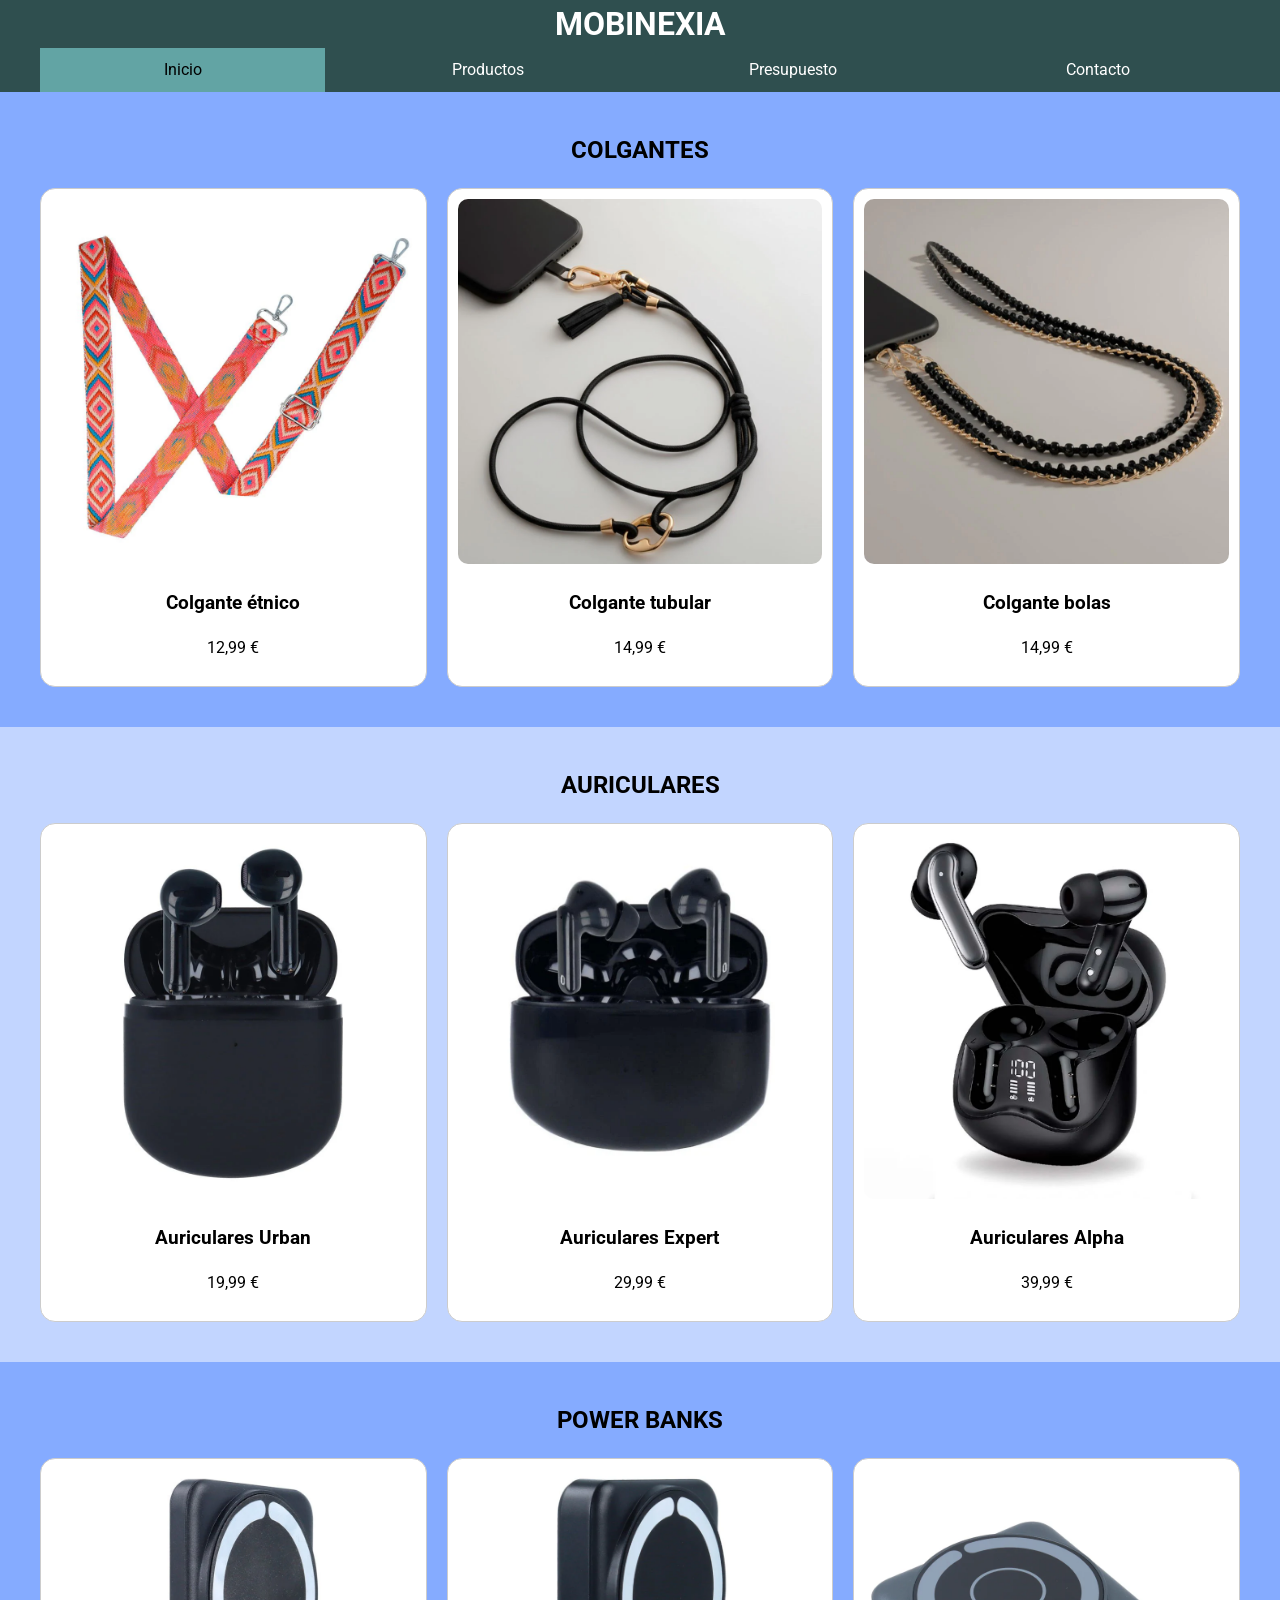
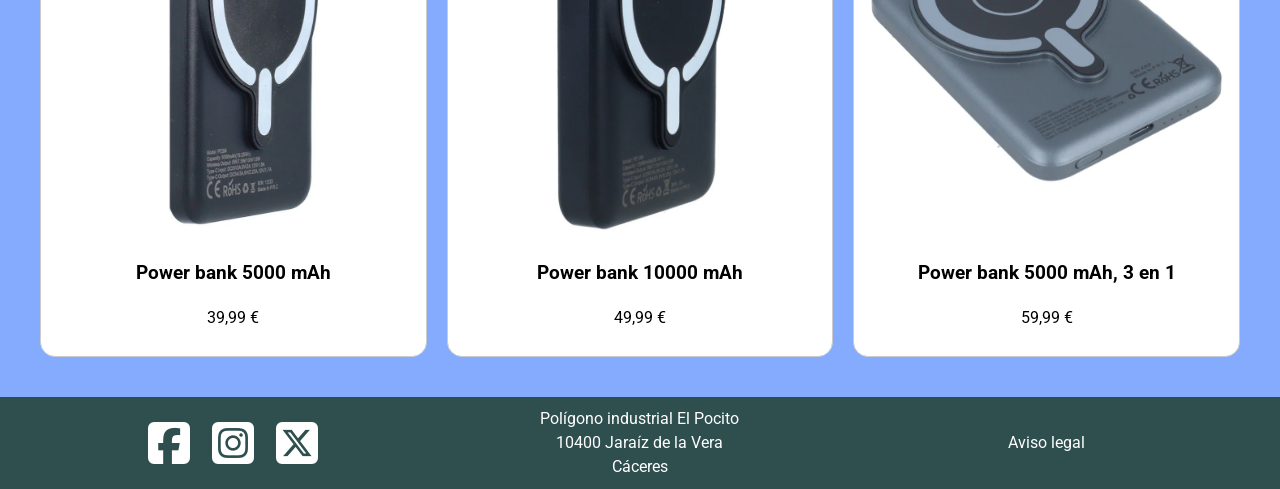
==== commit 6019e956: "nombre empresa y cambio en readme.md" ====
--- a/index.html
+++ b/index.html
@@ -16,14 +16,13 @@
     <!-- ESTILOS -->
     <link rel="stylesheet" href="css/styles.css">
     <!-- TÍTULO -->
-    <title>Inicio</title>
+    <title>Inicio | MOBINEXIA</title>
 </head>
 <body class="inicio">
     <!-- CABECERA -->
     <header>
         <div class="container">
-            <img src="" alt="" title="" class="logo">
-            <h1>NOMBRE EMPRESA</h1>
+            <h1>MOBINEXIA</h1>
         </div>
     </header>
     <!-- MENÚ DE NAVEGACIÓN -->
@@ -115,4 +114,4 @@
         </div>
     </footer>
 </body>
-</html>
+</html>
--- a/css/styles.css
+++ b/css/styles.css
@@ -1,3 +1,5 @@
+/* ESTILOS GENERALES */
+
 * {
     box-sizing: border-box;
     line-height: 1.5;
@@ -39,9 +41,34 @@
     max-width: 1200px;
     margin: 0 auto;
 }
+
 section {
     padding: 40px 20px;
 }
+
+
+
+/* HEADER, NAV Y FOOTER */
+
+header,
+nav,
+footer {
+    background-color: #2f4f4f;
+    color: #fff;
+}
+footer,
+nav span {
+    padding: 10px;
+}
+.active {
+    background-color: #62a4a4;
+    color: #000;
+}
+
+
+
+/* INICIO */
+
 .inicio section:nth-child(odd) {
     background-color: #85abff;
 }
@@ -72,20 +99,11 @@
     height: auto;
     border-radius: 10px;
 }
-header,
-nav,
-footer {
-    background-color: #2f4f4f;
-    color: #fff;
-}
-footer,
-nav span {
-    padding: 10px;
-}
-.active {
-    background-color: #62a4a4;
-    color: #000;
-}
+
+
+
+/* PRESUPUESTO */
+
 body.presupuesto {
     display: flex;
     flex-direction: column;
@@ -134,30 +152,4 @@
 }
 .datos p:last-of-type {
     margin-bottom: 0;
-}
-
-
-
-
-
-
-
-
-
-
-
-
-
-
-
-
-
-
-
-
-
-
-
-
-
-
+}
